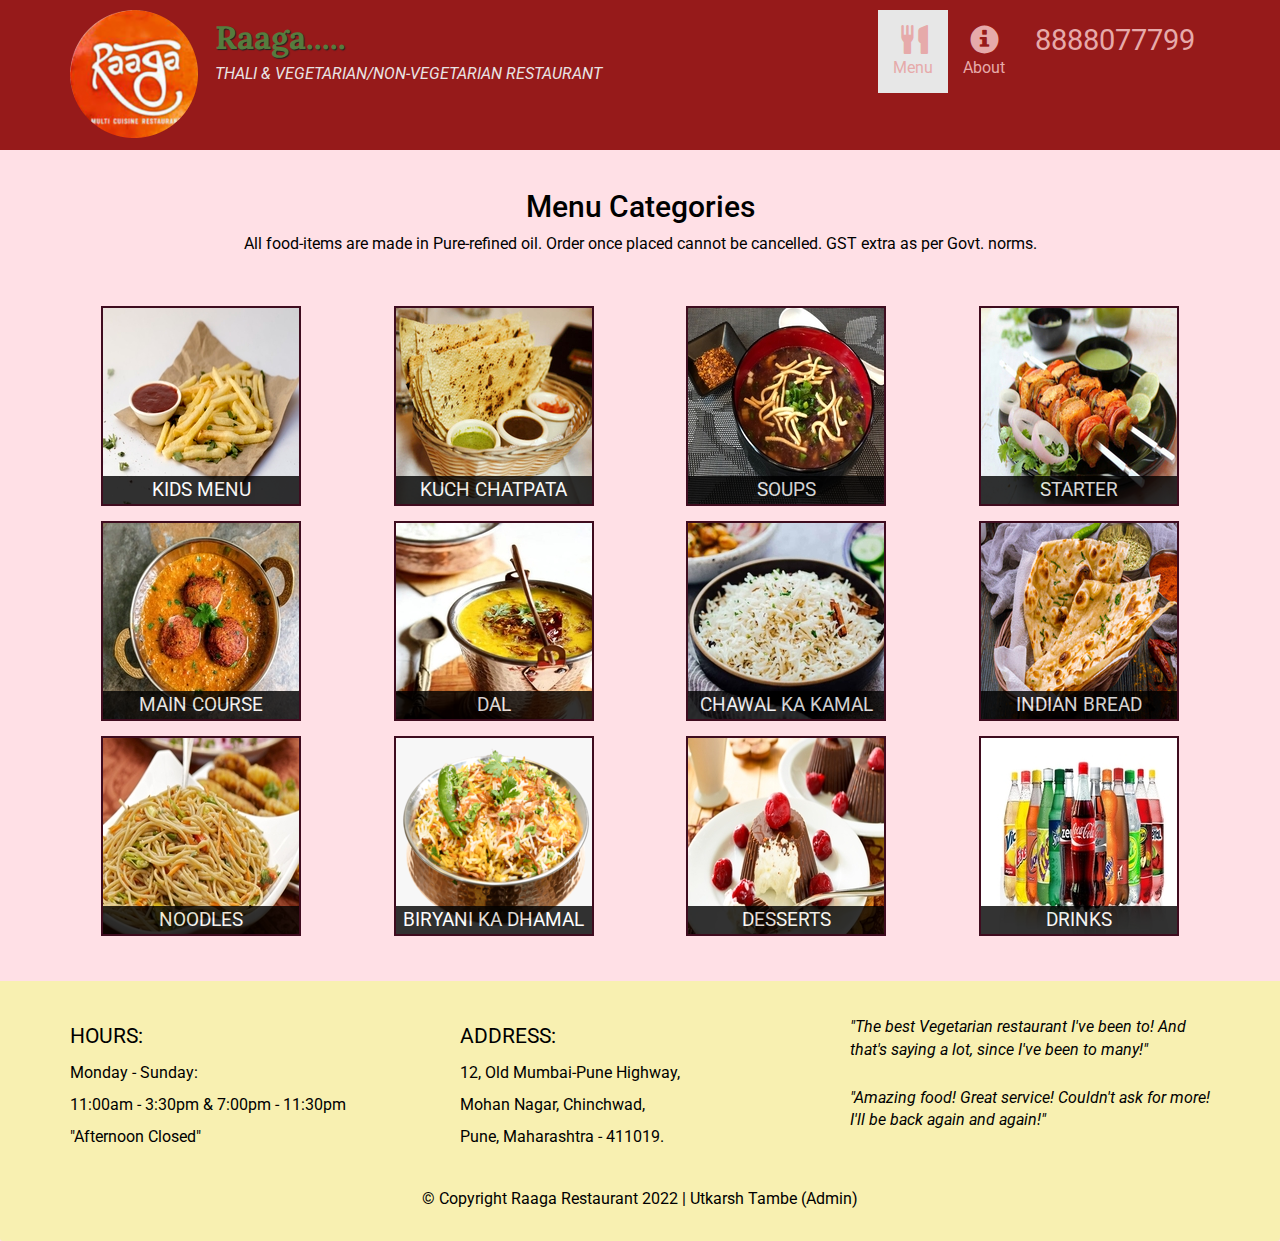
==== menu-categories.html @ e66ba1fa "Initial" ====
<!DOCTYPE html>
<html lang="en">
<head>
    <meta charset="UTF-8">
    <meta http-equiv="X-UA-Compatible" content="IE=edge">
    <meta name="viewport" content="width=device-width, initial-scale=1.0">
    <title>Raaga Restaurant</title>
    <link rel="stylesheet" href="https://maxcdn.bootstrapcdn.com/bootstrap/3.4.1/css/bootstrap.min.css">
    <link rel="stylesheet" href="css/styles.css">
    <link href="https://fonts.googleapis.com/css2?family=Roboto:wght@300;400;700&display=swap" 
    rel="stylesheet">
    <link href="https://fonts.googleapis.com/css2?family=Lora&display=swap" 
    rel="stylesheet">
</head>
<body>
    <!--Header-->
    <header>
        <nav id="header-nav" class="navbar navbar-default">
            <div class="container">
                <div class="navbar-header">
                    <a href="index.html" class="pull-left visible-md visible-lg">
                        <div id="logo-img"></div>
                    </a>
                    
                    <div class="navbar-brand">
                        <a href="index.html"><h1>Raaga.....</h1></a>
                        <p>
                            <span>Thali & Vegetarian/Non-Vegetarian Restaurant</span>
                        </p>
                    </div>
                    
                    <button type="button" class="navbar-toggle collapsed" data-toggle="collapse" 
                    data-target="#collapsable-nav" aria-expanded="false">
                        <span class="sr-only">Toggle navigation</span>
                        <span class="icon-bar"></span>
                        <span class="icon-bar"></span>
                        <span class="icon-bar"></span>
                    </button>
                </div>
                
                <div id="collapsable-nav" class="collapse navbar-collapse">
                    <ul id="nav-list" class="nav navbar-nav navbar-right">
                        <li class="visible-xs">
                            <a href="index.html">
                                <span class="glyphicon glyphicon-home"></span> Home
                            </a>
                        </li>
                        <li class="active">
                            <a href="menu-categories.html">
                                <span class="glyphicon glyphicon-cutlery"></span><br class="hidden-xs"> Menu
                            </a>
                        </li>
                        <li>
                            <a href="about.html">
                                <span class="glyphicon glyphicon-info-sign"></span><br class="hidden-xs"> About
                            </a>
                        </li>
                        <li id="phone" class="hidden-xs">
                            <a href="tel:8888077799">
                                <span>8888077799</span></a>
                        </li>
                    </ul> <!-- #nav-list -->
                </div> <!-- .collapse .navbar-collapse -->
            </div> <!-- .container -->
        </nav> <!-- #header-nav -->
    </header> <!--End of Header-->
    
    <div id="call-btn" class="visible-xs">
        <a class="btn" href="tel:8888077799">
            <span class="glyphicon glyphicon-earphone"></span>
            8888077799
        </a>
    </div>
    <div id="xs-deliver" class="text-center visible-xs">Free Delivery*</div>

    <!--Home Page-->
    <div id="main-content" class="container">
        <h2 id="menu-categories-title" class="text-center">Menu Categories</h2>
        <div class="text-center">All food-items are made in Pure-refined oil. 
            Order once placed cannot be cancelled. GST extra as per Govt. norms.
        </div>
        
        <section class="row">
            <div class="col-md-3 col-sm-4 col-xs-6 col-xxs-12">
                <a href="categories/kids-menu-category.html">
                    <div class="category-tile">
                        <img width="200" height="200" src="images/menu-categories/kidsMenu200.jpg" alt="Lunch">
                        <span>Kids Menu</span>
                    </div>
                </a>
            </div>
            <div class="col-md-3 col-sm-4 col-xs-6 col-xxs-12">
                <a href="categories/kuch-chatpata-category.html">
                    <div class="category-tile">
                        <img width="200" height="200" src="images/menu-categories/kuchChatpata200.jpg" alt="Lunch">
                        <span>Kuch Chatpata</span>
                    </div>
                </a>
            </div>
            <div class="col-md-3 col-sm-4 col-xs-6 col-xxs-12">
                <a href="categories/soup-category.html">
                    <div class="category-tile">
                        <img width="200" height="200" src="images/menu-categories/soup200.jpg" alt="Lunch">
                        <span>Soups</span>
                    </div>
                </a>
            </div>
            <div class="col-md-3 col-sm-4 col-xs-6 col-xxs-12">
                <a href="categories/starter-category.html">
                    <div class="category-tile">
                        <img width="200" height="200" src="images/menu-categories/starter200.jpg" alt="Lunch">
                        <span>Starter</span>
                    </div>
                </a>
            </div>
            <div class="col-md-3 col-sm-4 col-xs-6 col-xxs-12">
                <a href="categories/main-course-category.html">
                    <div class="category-tile">
                        <img width="200" height="200" src="images/menu-categories/mainCourse200.jpg" alt="Lunch">
                        <span>Main Course</span>
                    </div>
                </a>
            </div>
            <div class="col-md-3 col-sm-4 col-xs-6 col-xxs-12">
                <a href="categories/dal-category.html">
                    <div class="category-tile">
                        <img width="200" height="200" src="images/menu-categories/dal200.jpg" alt="Lunch">
                        <span>Dal</span>
                    </div>
                </a>
            </div>
            <div class="col-md-3 col-sm-4 col-xs-6 col-xxs-12">
                <a href="categories/chawal-ka-kamal-category.html">
                    <div class="category-tile">
                        <img width="200" height="200" src="images/menu-categories/chawalKaKamal200.jpg" alt="Lunch">
                        <span>Chawal ka Kamal</span>
                    </div>
                </a>
            </div>
            <div class="col-md-3 col-sm-4 col-xs-6 col-xxs-12">
                <a href="categories/indian-bread-category.html">
                    <div class="category-tile">
                        <img width="200" height="200" src="images/menu-categories/indianBread200.jpg" alt="Lunch">
                        <span>Indian Bread</span>
                    </div>
                </a>
            </div>
            <div class="col-md-3 col-sm-4 col-xs-6 col-xxs-12">
                <a href="categories/noodles-category.html">
                    <div class="category-tile">
                        <img width="200" height="200" src="images/menu-categories/noodles200.jpg" alt="Lunch">
                        <span>Noodles</span>
                    </div>
                </a>
            </div>
            <div class="col-md-3 col-sm-4 col-xs-6 col-xxs-12">
                <a href="categories/biryani-ka-dhamal-category.html">
                    <div class="category-tile">
                        <img width="200" height="200" src="images/menu-categories/biryaniKaDhamal200.png" alt="Lunch">
                        <span>Biryani ka Dhamal</span>
                    </div>
                </a>
            </div>
            <div class="col-md-3 col-sm-4 col-xs-6 col-xxs-12">
                <a href="categories/desserts-category.html">
                    <div class="category-tile">
                        <img width="200" height="200" src="images/menu-categories/desserts200.jpg" alt="Lunch">
                        <span>Desserts</span>
                    </div>
                </a>
            </div>
            <div class="col-md-3 col-sm-4 col-xs-6 col-xxs-12">
                <a href="categories/drinks-category.html">
                    <div class="category-tile">
                        <img width="200" height="200" src="images/menu-categories/drinks200.jpg" alt="Lunch">
                        <span>Drinks</span>
                    </div>
                </a>
            </div>
        </section>
    </div> <!--End of Home Page-->

    <!--Footer-->
    <footer class="panel-footer">
        <div class="container">
            <div class="row">
                <section id="hours" class="col-sm-4">
                    <span>Hours:</span><br>
                    Monday - Sunday: <br>
                    11:00am - 3:30pm & 7:00pm - 11:30pm<br>
                    "Afternoon Closed"
                    <hr class="visible-xs">
                </section>
                <section id="address" class="col-sm-4">
                    <span>Address:</span><br>
                    12, Old Mumbai-Pune Highway,<br> 
                    Mohan Nagar, Chinchwad,<br>
                    Pune, Maharashtra - 411019.
                   
                </section>
                <section id="testimonials" class="col-sm-4">
                    <p>"The best Vegetarian restaurant I've been to! And that's saying a lot, since I've been to many!"</p>
                    <p>"Amazing food! Great service! Couldn't ask for more! I'll be back again and again!"</p>
                </section>
            </div>
            <div class="text-center visible-sm visible-md visible-lg">&copy; Copyright Raaga Restaurant 2022 | Utkarsh Tambe (Admin)</div>
            <div class="text-center visible-xs">&copy; Copyright Raaga Restaurant 2022<br>
                Utkarsh Tambe (Admin)</div>
        </div>
    </footer> <!--End of Footer-->

    <!-- jQuery (Bootstrap JS plugins depend on it)-->
    <script src="https://code.jquery.com/jquery-2.1.3.min.js"></script>
    <script src="https://maxcdn.bootstrapcdn.com/bootstrap/3.3.1/js/bootstrap.min.js"></script>
    <script src="js/script.js"></script>
</body>
</html>
---- css/styles.css ----
body {
    font-size: 16px;
    color: #000000;
    background-color: #ffe0e6;
    font-family: 'Roboto', sans-serif;
}
  
/** HEADER **/
#header-nav {
    background-color: hwb(0 10% 41%);
    border-radius: 0;
    border: 0;
}
  
#logo-img {
    background: url('../images/raaga.png') no-repeat;
    width: 130px;
    height: 130px;
    margin: 10px 15px 10px 0;
}
  
.navbar-brand {
    padding-top: 25px;
}
  
.navbar-brand h1 { /* Restaurant name */
    font-family: 'Lora', serif;
    color: #557c3e;
    font-size: 1.8em;
    font-weight: bold;
    text-shadow: 1px 1px 1px #222;
    margin-top: 0;
    margin-bottom: 0;
    line-height: .75;
}

.navbar-brand a:hover, .navbar-brand a:focus {
    text-decoration: none;
}
  
.navbar-brand p { /* Authentic Vegetarian Restaurant */
    color: #e9e4e4;
    font-style: italic;
    text-transform: uppercase;
    font-size: 0.9em;
    margin-top: 15px;
}
  
#nav-list {
    margin-top: 10px;
}
  
#nav-list a {
    color: #e6aaaa;
    text-align: center;
}
  
#nav-list a:hover {
    background: #f50808;
}
 
#nav-list a span {
    font-size: 1.8em;
}
  
#phone {
    margin-top: 5px;
}

#phone a { /* Phone number */
    text-align: right;
    padding-bottom: 0;
}

#phone div { /* We Deliver */
    color: #557c3e;
    text-align: right;
    padding-right: 15px;
}
  
.navbar-header button.navbar-toggle, .navbar-header .icon-bar {
    border: 1px solid #61122f;
}

.navbar-header button.navbar-toggle {
    clear: both;
    margin-top: -30px;
}
/* END HEADER */

/* HOME PAGE */
.container .jumbotron {
    box-shadow: 0 0 50px #3F0C1F;
    border: 2px solid #3F0C1F;
}

#menu-tile, #specials-tile, #map-tile {
    height: 250px;
    width: 100%;
    margin-bottom: 15px;
    position: relative;
    border: 2px solid #3F0C1F;
    overflow: hidden;
}
  
#menu-tile:hover, #specials-tile:hover, #map-tile:hover {
    box-shadow: 0 1px 5px 1px #cccccc;
}
  
#menu-tile {
    background: url('../images/raagaMenu.png') no-repeat;
    background-position: center;
}
  
#specials-tile {
    background: url('../images/raagaSpecials.png') no-repeat;
    background-position: center;
}
  
#menu-tile span, #specials-tile span, #map-tile span {
    position: absolute;
    bottom: 0;
    right: 0;
    width: 100%;
    text-align: center;
    font-size: 1.6em;
    text-transform: uppercase;
    background-color: #000;
    color: #fff;
    opacity: .5;
}
/* END HOME PAGE */

/* MENU CATEGORIES PAGE */
.category-tile {
    position: relative;
    border: 2px solid #3F0C1F;
    overflow: hidden;
    width: 200px;
    height: 200px;
    margin: 0 auto 15px;
}

.category-tile span {
    position: absolute;
    bottom: 0;
    right: 0;
    width: 100%;
    text-align: center;
    font-size: 1.2em;
    text-transform: uppercase;
    background-color: #000;
    color: #fff;
    opacity: .8;
}

.category-tile:hover {
    box-shadow: 0 1px 5px 1px #cccccc;
}
  
#menu-categories-title + div {
    margin-bottom: 50px;
}
/* END MENU CATEGORIES PAGE */

/* SINGLE CATEGORY PAGE */
.menu-item-tile {
    margin-bottom: 25px;
}
 
.menu-item-tile hr {
    width: 80%;
}

.menu-item-tile .menu-item-price {
    font-size: 1.1em;
    text-align: right;
    margin-top: -15px;
    margin-right: -15px;
}

.menu-item-tile .menu-item-price span {
    font-size: .6em;
}

.menu-item-photo {
    position: relative;
    border: 2px solid #000; 
    overflow: hidden;
    padding: 0;
    margin-right: -15px;
    margin-left: auto;
    margin-bottom: 20px;
    max-width: 250px;
}

.menu-item-photo div {
    position: absolute;
    bottom: 0;
    right: 0;
    width: 80px;
    background-color: #f6b319;
    opacity: .7;
    text-align: center;
    color: #000;
}

.menu-item-description {
    padding-right: 30px;
}

h3.menu-item-title {
    margin: 0 0 10px;
}

.menu-item-details {
    font-size: .9em;
    font-style: italic;
}
/* END SINGLE CATEGORY PAGE */

/* FOOTER */
.panel-footer {
    margin-top: 30px;
    padding-top: 35px;
    padding-bottom: 30px;
    background-color: #f8f0b1;
    border-top: 0;
}
  
.panel-footer div.row {
    margin-bottom: 35px;
}
  
#hours, #address {
    line-height: 2;
}
  
#hours > span, #address > span {
    font-size: 1.3em;
    text-transform: uppercase;
}

#address p {
    color: #557c3e;
    font-size: .8em;
    line-height: 1.8;
}

#testimonials {
    font-style: italic;
}

#testimonials p:nth-child(2) {
    margin-top: 25px;
}
/* END FOOTER */

/* ABOUT */
.about-text-center {
    margin: 0 50px;
    padding: 10px 20px;
    color: #ffffff;
    font-size: 1.3em;
    text-align: center;
}

.about-photo {
    display: block;
    margin-left: auto;
    margin-right: auto;
    width: 80%;
    height: 50%;
}

.about-href {
    color:#ffff00;
}

/* END ABOUT */
  

/********** Large devices only **********/
@media (min-width: 1200px) {
    .container .jumbotron {
        background: url('../images/raaga1200.png') no-repeat;
        height: 675px;
    }
  
}
  
/********** Medium devices only **********/
@media (min-width: 992px) and (max-width: 1199px) {
    /* Header */
    #logo-img {
        background: url('../images/raaga1.png') no-repeat;
        width: 100px;
        height: 100px;
        margin: 5px 5px 5px 0;
    }
    /* End Header */

    /* Home Page */
    .container .jumbotron {
        background: url('../images/raaga992.png') no-repeat;
        height: 558px;
    }
    /* End Home Page */
}
  
/********** Small devices only **********/
@media (min-width: 768px) and (max-width: 991px) {
    /* Home Page */
    .container .jumbotron {
        background: url('../images/raaga768.png') no-repeat;
        height: 432px;
    }
    /* End Home Page */
  
}
  
/********** Extra small devices only **********/
@media (max-width: 767px) {
    /* Header */
    .navbar-brand {
        padding-top: 10px;
        height: 80px;
    }
    
    .navbar-brand h1 { /* Restaurant name */
        padding-top: 10px;
        font-size: 5vw; /* 1vw = 1% of viewport width */
    }
    
    .navbar-brand p { /* Authentic Vegetarian Restaurant */
        font-size: .6em;
        margin-top: 12px;
    }
  
    #collapsable-nav a { /* Collapsed nav menu text */
        font-size: 1.2em;
    }
    
    #collapsable-nav a span { /* Collapsed nav menu glyph */
        font-size: 1em;
        margin-right: 5px;
    }
  
    #call-btn > a {
        font-size: 1.5em;
        display: block;
        margin: 0 20px;
        padding: 10px;
        border: 2px solid #fff;
        background-color: #f6b319;
        color: #951c49;
    }
    
    #xs-deliver {
        margin-top: 5px;
        font-size: .7em;
        letter-spacing: .1em;
        text-transform: uppercase;
    }
    /* End Header */

    /* Home Page */
    .container .jumbotron {
        margin-top: 30px;
        padding: 0;
    }

    #menu-tile, #specials-tile {
        width: 360px;
        margin: 0 auto 15px;
    }
    /* End Home Page */

    /* Single Category Page */
    .menu-item-photo {
        margin-right: auto;
    }
     
    .menu-item-tile .menu-item-price {
        text-align: center;
    }
    
    .menu-item-description {
        text-align: center;
    }
    /* End Single Category Page */

    /* Footer */
    .panel-footer section {
        margin-bottom: 30px;
        text-align: center;
    }
  
    .panel-footer section:nth-child(3) {
        margin-bottom: 0; /* margin already exists on the whole row */
    }
  
    .panel-footer section hr {
        width: 50%;
    }
    /* End Footer */

    /* About */
    .about-text-center {
        font-size: 1.055em; 
        margin: auto;
        width: auto;
    }

    .about-photo {
        margin: auto;
        width: auto; 
    }
    /* End About */
}

/********** Super extra small devices Only :-) (e.g., iPhone 4) **********/
@media (max-width: 479px) {
    /* Header */
    .navbar-brand h1 { /* Restaurant name */
      padding-top: 5px;
      font-size: 6vw;
    }
    /* End Header */
    
    /* Home page */
    #menu-tile, #specials-tile {
      width: 280px;
      margin: 0 auto 15px;
    }
    /* End Home Page */

    /* Menu Categories */
    .col-xxs-12 {
        position: relative;
        min-height: 1px;
        padding-right: 15px;
        padding-left: 15px;
        float: left;
        width: 100%;
    }
    /* End Menu Categories */
}
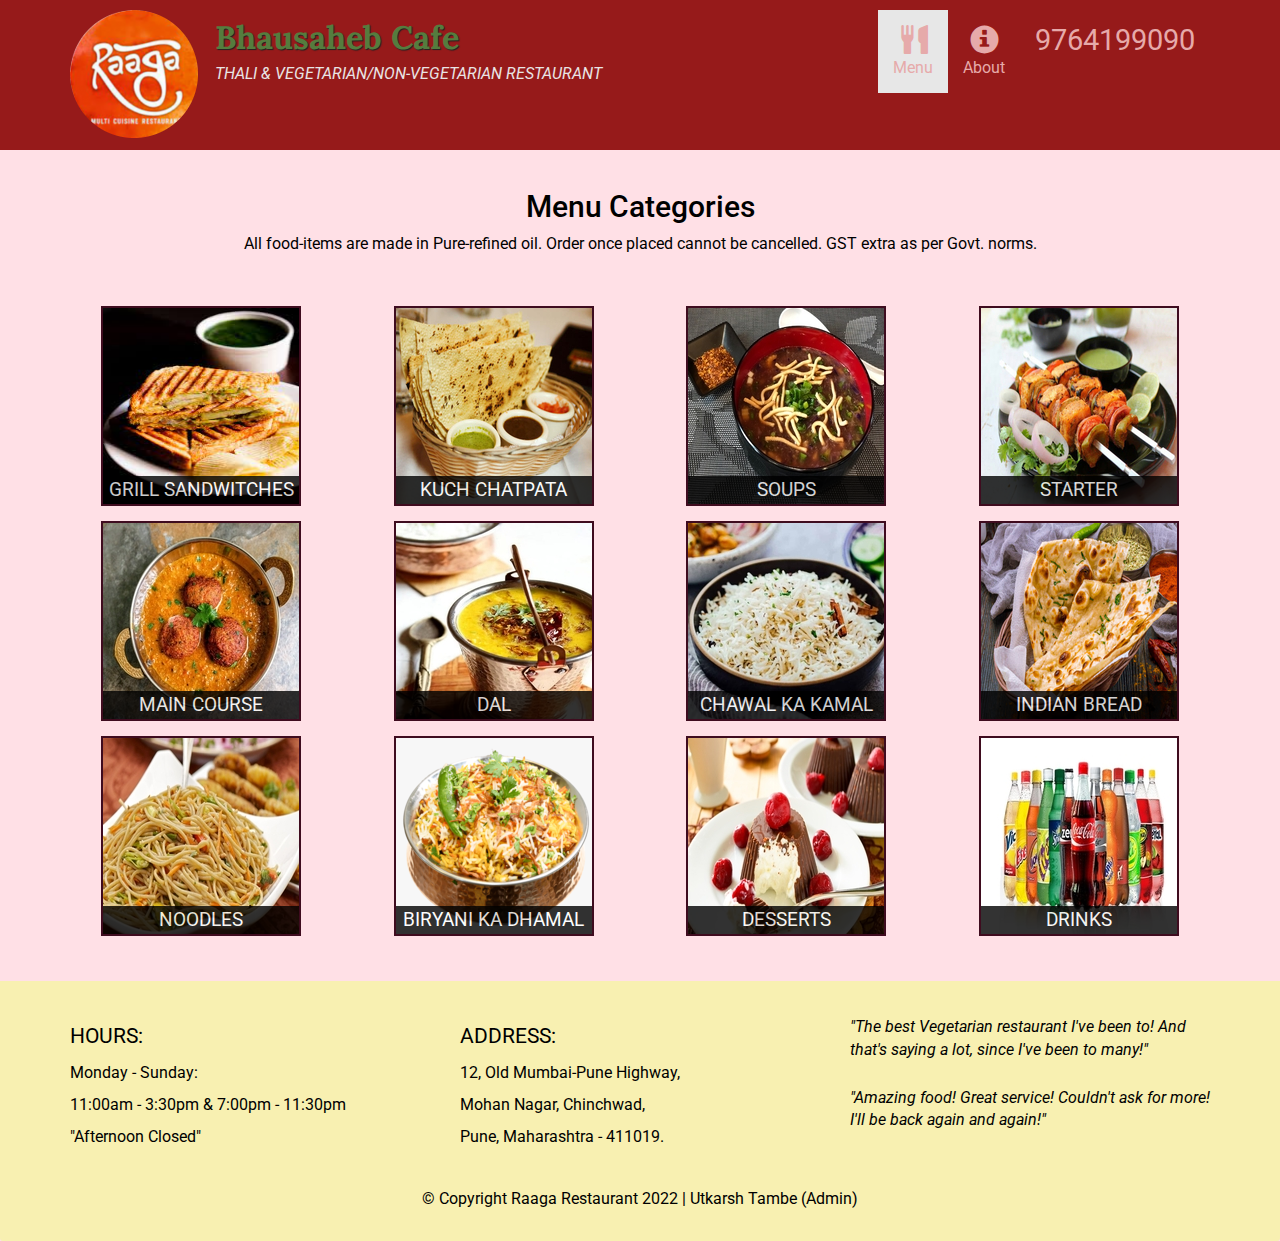
==== commit 5624d042: "euu" ====
--- a/menu-categories.html
+++ b/menu-categories.html
@@ -4,7 +4,7 @@
     <meta charset="UTF-8">
     <meta http-equiv="X-UA-Compatible" content="IE=edge">
     <meta name="viewport" content="width=device-width, initial-scale=1.0">
-    <title>Raaga Restaurant</title>
+    <title>Bhausaheb Cafe</title>
     <link rel="stylesheet" href="https://maxcdn.bootstrapcdn.com/bootstrap/3.4.1/css/bootstrap.min.css">
     <link rel="stylesheet" href="css/styles.css">
     <link href="https://fonts.googleapis.com/css2?family=Roboto:wght@300;400;700&display=swap" 
@@ -23,7 +23,7 @@
                     </a>
                     
                     <div class="navbar-brand">
-                        <a href="index.html"><h1>Raaga.....</h1></a>
+                        <a href="index.html"><h1>Bhausaheb Cafe</h1></a>
                         <p>
                             <span>Thali & Vegetarian/Non-Vegetarian Restaurant</span>
                         </p>
@@ -56,8 +56,8 @@
                             </a>
                         </li>
                         <li id="phone" class="hidden-xs">
-                            <a href="tel:8888077799">
-                                <span>8888077799</span></a>
+                            <a href="tel:9764199090">
+                                <span>9764199090</span></a>
                         </li>
                     </ul> <!-- #nav-list -->
                 </div> <!-- .collapse .navbar-collapse -->
@@ -66,9 +66,9 @@
     </header> <!--End of Header-->
     
     <div id="call-btn" class="visible-xs">
-        <a class="btn" href="tel:8888077799">
+        <a class="btn" href="tel:9764199090">
             <span class="glyphicon glyphicon-earphone"></span>
-            8888077799
+            9764199090
         </a>
     </div>
     <div id="xs-deliver" class="text-center visible-xs">Free Delivery*</div>
@@ -84,8 +84,8 @@
             <div class="col-md-3 col-sm-4 col-xs-6 col-xxs-12">
                 <a href="categories/kids-menu-category.html">
                     <div class="category-tile">
-                        <img width="200" height="200" src="images/menu-categories/kidsMenu200.jpg" alt="Lunch">
-                        <span>Kids Menu</span>
+                        <img width="200" height="200" src="images/menu-categories/grill_sandwitch.jpg" alt="Lunch">
+                        <span>Grill Sandwitches</span>
                     </div>
                 </a>
             </div>
--- a/css/styles.css
+++ b/css/styles.css
@@ -172,11 +172,20 @@
     width: 80%;
 }
 
-.menu-item-tile .menu-item-price {
+.menu-item-tile  {
     font-size: 1.1em;
-    text-align: right;
+    text-align: left;
     margin-top: -15px;
     margin-right: -15px;
+
+}
+.menu-item-price {
+    font-size: 1.1em;
+    text-align: left;
+    margin-top: -15px;
+    margin-right: -15px;
+    color: #f50808;
+    
 }
 
 .menu-item-tile .menu-item-price span {
